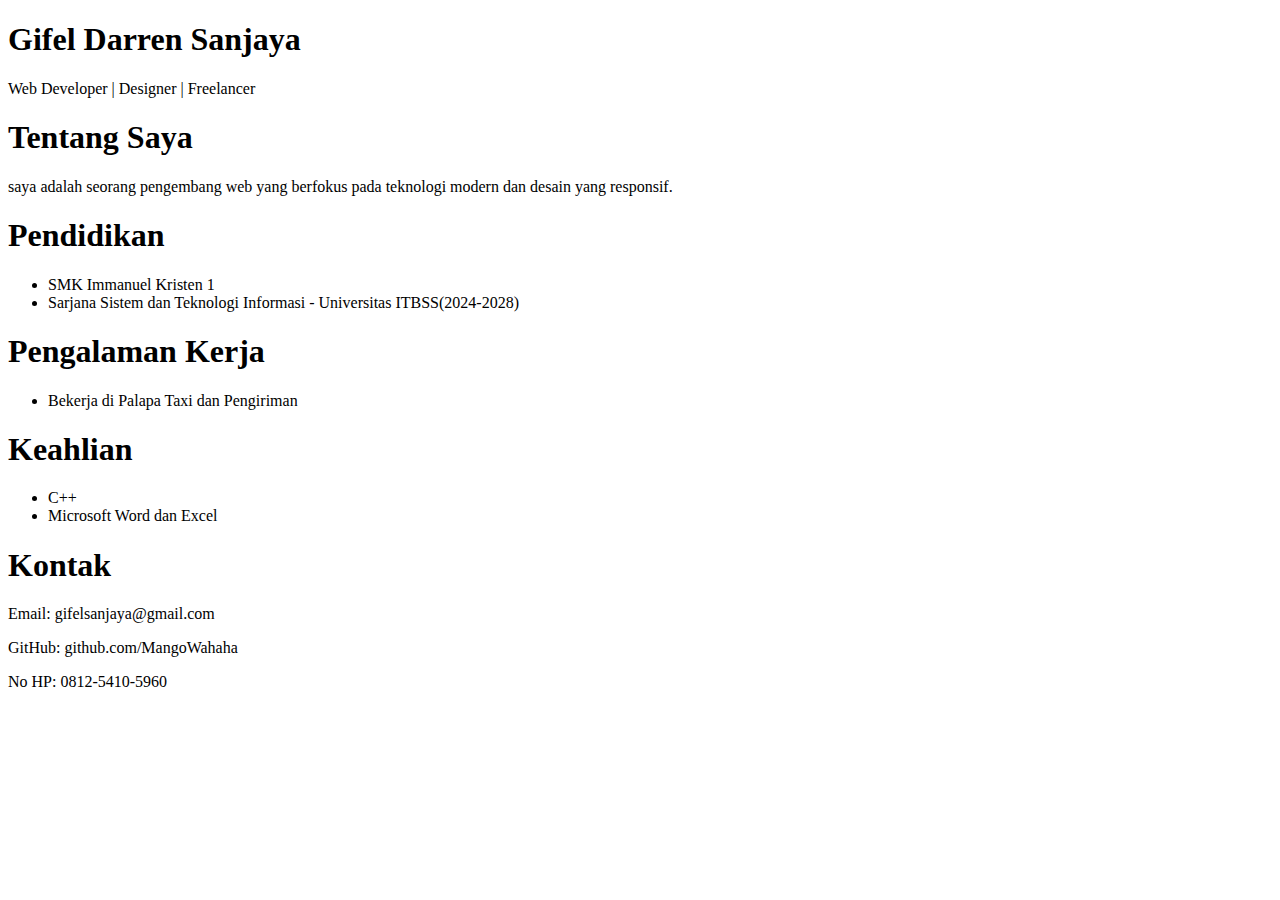
==== index.html @ db484913 "Menambahkan file dan membuat portofolio diri sederhana" ====
<!DOCTYPE html>
<html lang="en">
  <head>
    <meta charset="UTF-8" />
    <meta name="viewport" content="width=device-width, initial-scale=1.0" />
    <title>Latihan-HTML5</title>
  </head>

  <body>
    <section id="nama">
      <h1>Gifel Darren Sanjaya</h1>
      <p>Web Developer | Designer | Freelancer</p>
    </section>

    <section id="tentang-saya">
      <h1>Tentang Saya</h1>
      <p>
        saya adalah seorang pengembang web yang berfokus pada teknologi modern
        dan desain yang responsif.
      </p>
    </section>

    <section id="pendidikan">
      <h1>Pendidikan</h1>
      <ul>
        <li>SMK Immanuel Kristen 1</li>
        <li>Sarjana Sistem dan Teknologi Informasi - Universitas ITBSS(2024-2028)</li>
      </ul>
    </section>
    <section id="pengalaman-kerja">
      <h1>Pengalaman Kerja</h1>
      <ul>
        <li>Bekerja di Palapa Taxi dan Pengiriman</li>
      </ul>
    </section>

    <section id="keahlian">
      <h1>Keahlian</h1>
      <ul>
        <li>C++</li>
        <li>Microsoft Word dan Excel</li>
      </ul>
    </section>

    <section id="kontak">
      <h1>Kontak</h1>
      <p>Email: gifelsanjaya@gmail.com</p>
      <p>GitHub: github.com/MangoWahaha</p>
      <p>No HP: 0812-5410-5960</p>
    </section>
  </body>
</html>
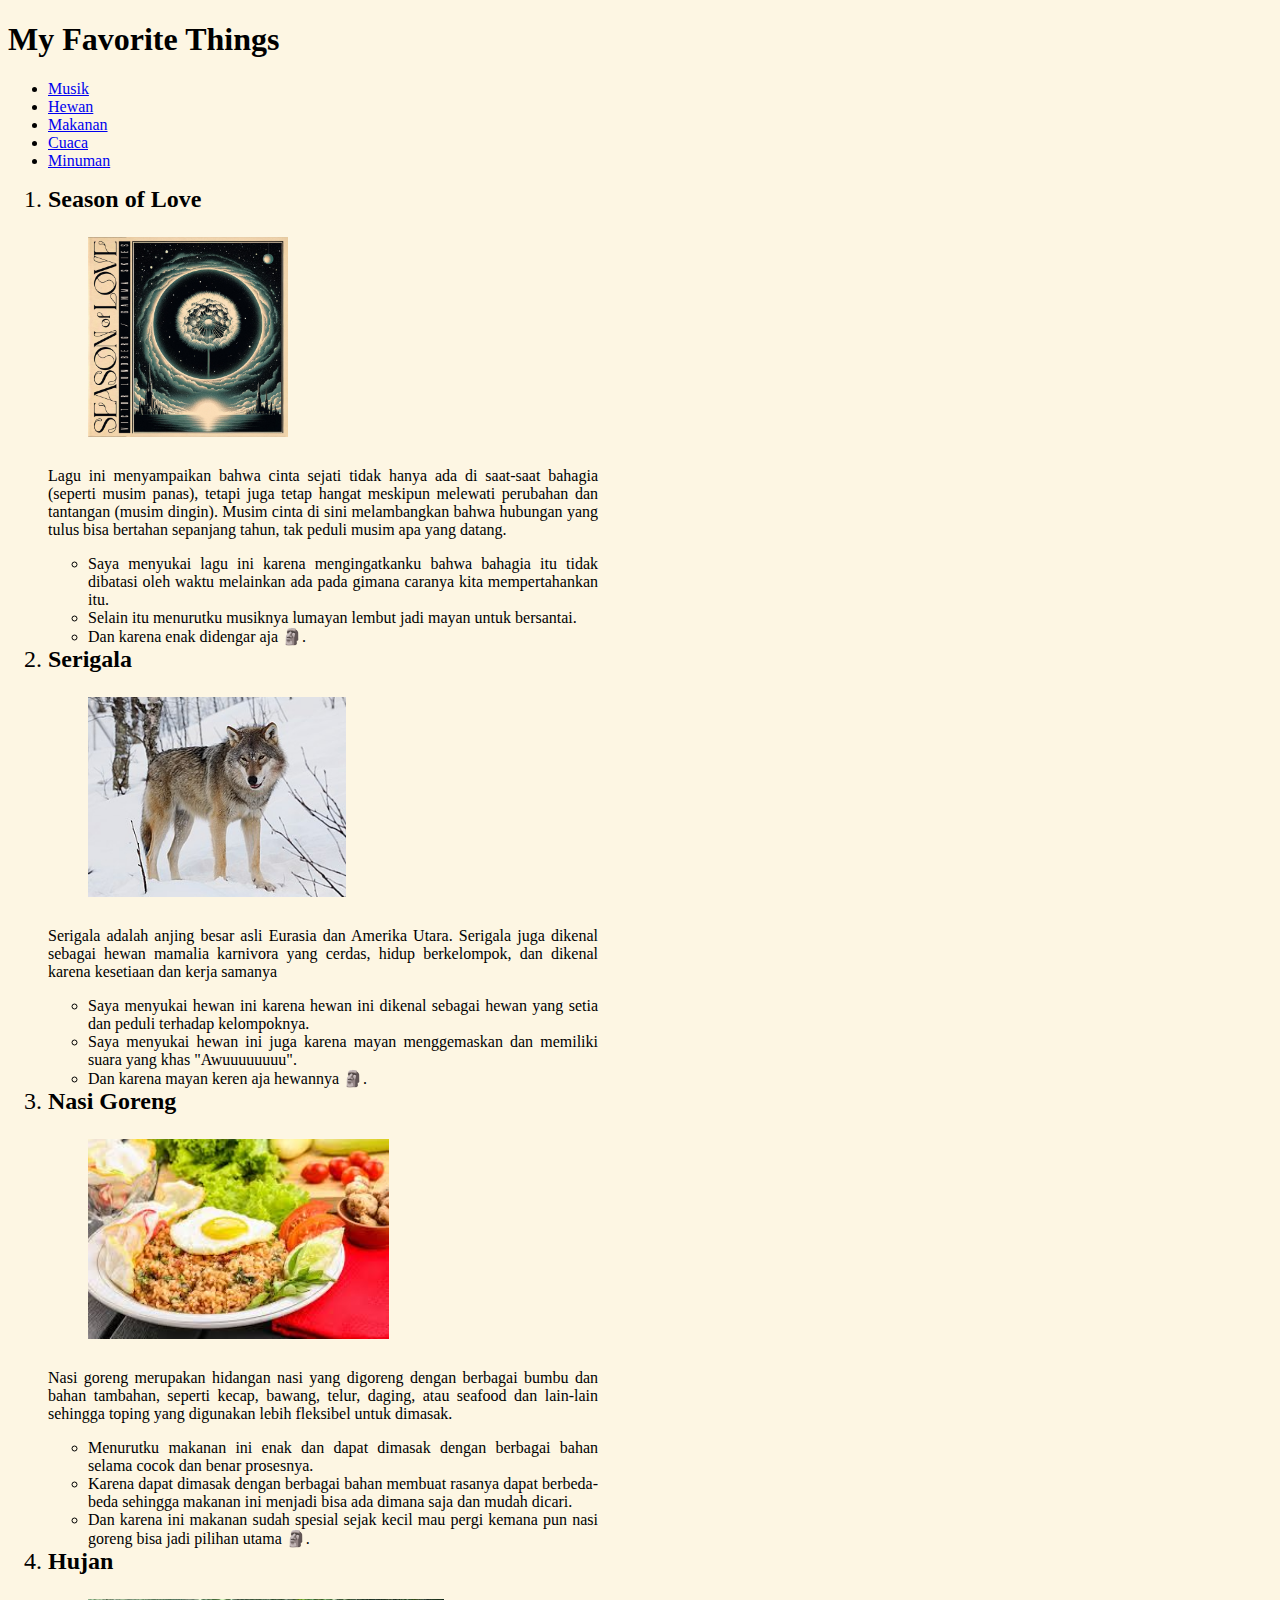
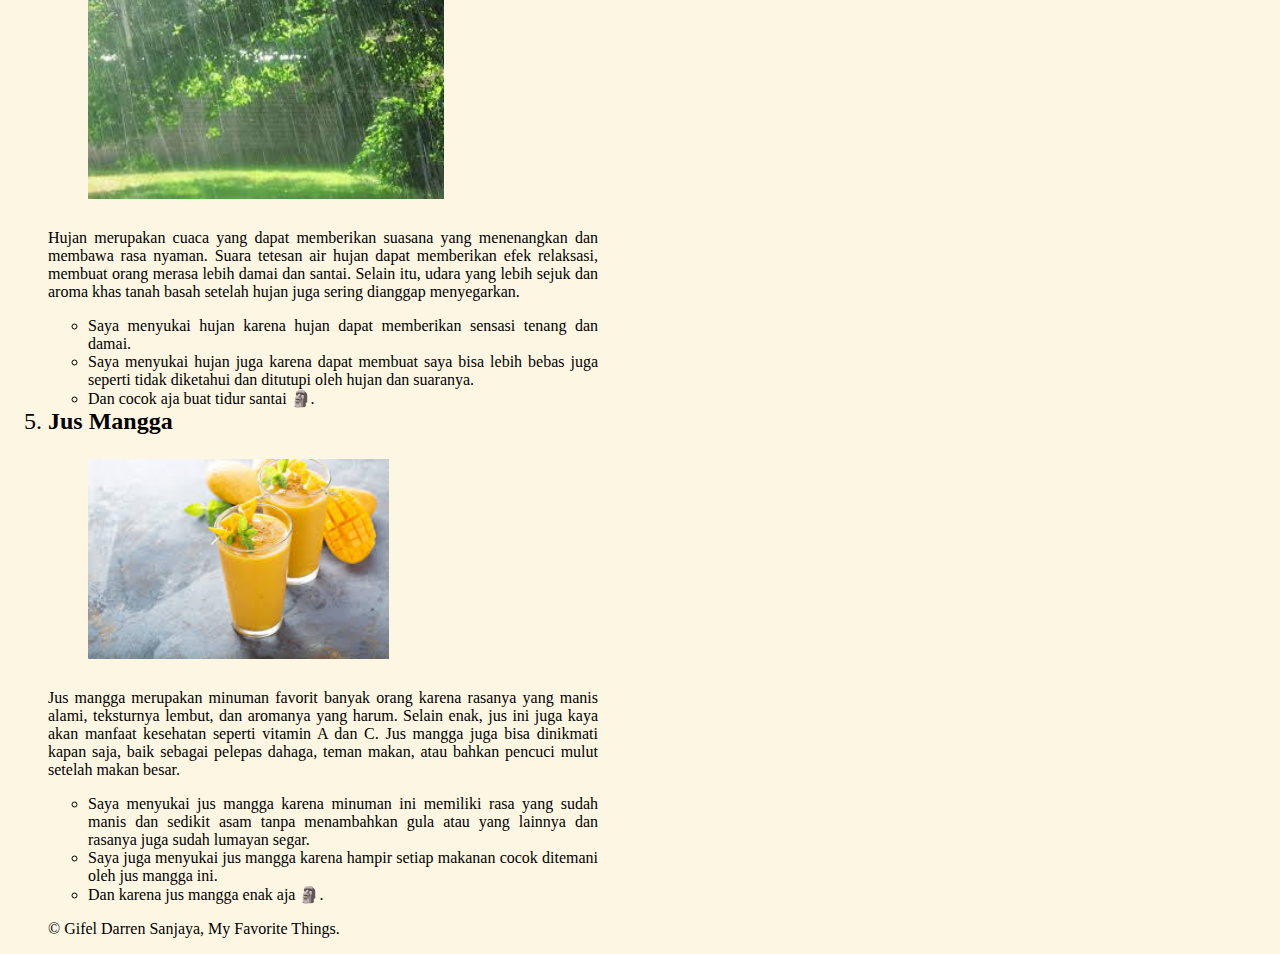
==== commit f0e2b966: "menambahkan file dan menambahkan link kedalam my fovorite thing dan tambahan lainnya seperti alasan" ====
--- a/index.html
+++ b/index.html
@@ -3,50 +3,196 @@
   <head>
     <meta charset="UTF-8" />
     <meta name="viewport" content="width=device-width, initial-scale=1.0" />
-    <title>Latihan-HTML5</title>
+    <title>My Favorite Things</title>
+
+    <!-- Style -->
+    <link rel="stylesheet" href="CSS/styles.css" />
   </head>
 
   <body>
-    <section id="nama">
-      <h1>Gifel Darren Sanjaya</h1>
-      <p>Web Developer | Designer | Freelancer</p>
-    </section>
+    <header>
+      <h1>My Favorite Things</h1>
+      <nav>
+        <ul>
+          <li><a href="#musik">Musik</a></li>
+          <li><a href="#hewan">Hewan</a></li>
+          <li><a href="#makanan">Makanan</a></li>
+          <li><a href="#cuaca">Cuaca</a></li>
+          <li><a href="#minuman">Minuman</a></li>
+        </ul>
+      </nav>
+    </header>
 
-    <section id="tentang-saya">
-      <h1>Tentang Saya</h1>
-      <p>
-        saya adalah seorang pengembang web yang berfokus pada teknologi modern
-        dan desain yang responsif.
-      </p>
-    </section>
+    <ol class="favorite-list">
+      <!-- Musik -->
+      <li id="musik">
+        <section>
+          <strong>Season of Love</strong> <br />
+          <figure>
+            <img
+              src="IMG/Season of Love.jpg"
+              alt="Cover Album Season of Love"
+            />
+            <iframe
+              style="border-radius: 12px"
+              src="https://open.spotify.com/embed/track/37aqm84G0urQfFM1f3fIxi?utm_source=generator"
+              width="30%"
+              height="150"
+              frameborder="0"
+              allowfullscreen=""
+              allow="autoplay; clipboard-write; encrypted-media; fullscreen; picture-in-picture"
+              loading="lazy"
+            ></iframe>
+          </figure>
+          <p>
+            Lagu ini menyampaikan bahwa cinta sejati tidak hanya ada di
+            saat-saat bahagia (seperti musim panas), tetapi juga tetap hangat
+            meskipun melewati perubahan dan tantangan (musim dingin). Musim
+            cinta di sini melambangkan bahwa hubungan yang tulus bisa bertahan
+            sepanjang tahun, tak peduli musim apa yang datang.
+          </p>
+        </section>
+      </li>
 
-    <section id="pendidikan">
-      <h1>Pendidikan</h1>
-      <ul>
-        <li>SMK Immanuel Kristen 1</li>
-        <li>Sarjana Sistem dan Teknologi Informasi - Universitas ITBSS(2024-2028)</li>
+      <!-- Alasan -->
+      <ul id="alasan">
+        <li>
+          Saya menyukai lagu ini karena mengingatkanku bahwa bahagia itu tidak
+          dibatasi oleh waktu melainkan ada pada gimana caranya kita
+          mempertahankan itu.
+        </li>
+        <li>
+          Selain itu menurutku musiknya lumayan lembut jadi mayan untuk
+          bersantai.
+        </li>
+        <li>Dan karena enak didengar aja 🗿.</li>
       </ul>
-    </section>
-    <section id="pengalaman-kerja">
-      <h1>Pengalaman Kerja</h1>
-      <ul>
-        <li>Bekerja di Palapa Taxi dan Pengiriman</li>
+
+      <!-- Hewan -->
+      <li id="hewan">
+        <section>
+          <strong>Serigala</strong> <br />
+          <figure>
+            <img src="IMG/Wolfy.jpg" alt="Wolfy" />
+          </figure>
+          <p>
+            Serigala adalah anjing besar asli Eurasia dan Amerika Utara.
+            Serigala juga dikenal sebagai hewan mamalia karnivora yang cerdas,
+            hidup berkelompok, dan dikenal karena kesetiaan dan kerja samanya
+          </p>
+        </section>
+      </li>
+
+      <!-- Alasan -->
+      <ul id="alasan">
+        <li>
+          Saya menyukai hewan ini karena hewan ini dikenal sebagai hewan yang
+          setia dan peduli terhadap kelompoknya.
+        </li>
+        <li>
+          Saya menyukai hewan ini juga karena mayan menggemaskan dan memiliki
+          suara yang khas "Awuuuuuuuu".
+        </li>
+        <li>Dan karena mayan keren aja hewannya 🗿.</li>
       </ul>
-    </section>
 
-    <section id="keahlian">
-      <h1>Keahlian</h1>
-      <ul>
-        <li>C++</li>
-        <li>Microsoft Word dan Excel</li>
+      <!-- Makanan -->
+      <li id="makanan">
+        <section>
+          <strong>Nasi Goreng</strong> <br />
+          <figure>
+            <img src="IMG/Frice.jpg" alt="Frice" />
+          </figure>
+          <p>
+            Nasi goreng merupakan hidangan nasi yang digoreng dengan berbagai
+            bumbu dan bahan tambahan, seperti kecap, bawang, telur, daging, atau
+            seafood dan lain-lain sehingga toping yang digunakan lebih fleksibel
+            untuk dimasak.
+          </p>
+        </section>
+      </li>
+
+      <!-- Alasan -->
+      <ul id="alasan">
+        <li>
+          Menurutku makanan ini enak dan dapat dimasak dengan berbagai bahan
+          selama cocok dan benar prosesnya.
+        </li>
+        <li>
+          Karena dapat dimasak dengan berbagai bahan membuat rasanya dapat
+          berbeda-beda sehingga makanan ini menjadi bisa ada dimana saja dan
+          mudah dicari.
+        </li>
+        <li>
+          Dan karena ini makanan sudah spesial sejak kecil mau pergi kemana pun
+          nasi goreng bisa jadi pilihan utama 🗿.
+        </li>
       </ul>
-    </section>
 
-    <section id="kontak">
-      <h1>Kontak</h1>
-      <p>Email: gifelsanjaya@gmail.com</p>
-      <p>GitHub: github.com/MangoWahaha</p>
-      <p>No HP: 0812-5410-5960</p>
-    </section>
+      <!-- Cuaca -->
+      <li id="cuaca">
+        <section>
+          <strong>Hujan</strong> <br />
+          <figure>
+            <img src="IMG/Rainy.jpg" alt="Rainy" />
+          </figure>
+          <p>
+            Hujan merupakan cuaca yang dapat memberikan suasana yang menenangkan
+            dan membawa rasa nyaman. Suara tetesan air hujan dapat memberikan
+            efek relaksasi, membuat orang merasa lebih damai dan santai. Selain
+            itu, udara yang lebih sejuk dan aroma khas tanah basah setelah hujan
+            juga sering dianggap menyegarkan.
+          </p>
+        </section>
+      </li>
+
+      <!-- Alasan -->
+      <ul id="alasan">
+        <li>
+          Saya menyukai hujan karena hujan dapat memberikan sensasi tenang dan
+          damai.
+        </li>
+        <li>
+          Saya menyukai hujan juga karena dapat membuat saya bisa lebih bebas
+          juga seperti tidak diketahui dan ditutupi oleh hujan dan suaranya.
+        </li>
+        <li>Dan cocok aja buat tidur santai 🗿.</li>
+      </ul>
+
+      <!-- Minuman -->
+      <li id="minuman">
+        <section>
+          <strong>Jus Mangga</strong> <br />
+          <figure>
+            <img src="IMG/Manggoist.jpg" alt="Manggoist" />
+          </figure>
+          <p>
+            Jus mangga merupakan minuman favorit banyak orang karena rasanya
+            yang manis alami, teksturnya lembut, dan aromanya yang harum. Selain
+            enak, jus ini juga kaya akan manfaat kesehatan seperti vitamin A dan
+            C. Jus mangga juga bisa dinikmati kapan saja, baik sebagai pelepas
+            dahaga, teman makan, atau bahkan pencuci mulut setelah makan besar.
+          </p>
+        </section>
+      </li>
+
+      <!-- Alasan -->
+      <ul id="alasan">
+        <li>
+          Saya menyukai jus mangga karena minuman ini memiliki rasa yang sudah
+          manis dan sedikit asam tanpa menambahkan gula atau yang lainnya dan
+          rasanya juga sudah lumayan segar.
+        </li>
+        <li>
+          Saya juga menyukai jus mangga karena hampir setiap makanan cocok
+          ditemani oleh jus mangga ini.
+        </li>
+        <li>Dan karena jus mangga enak aja 🗿.</li>
+      </ul>
+
+      <footer>
+        <p>&copy; Gifel Darren Sanjaya, My Favorite Things.</p>
+      </footer>
+    </ol>
   </body>
 </html>
--- a/CSS/styles.css
+++ b/CSS/styles.css
@@ -0,0 +1,23 @@
+body {
+    background-color: #FDF6E3;
+}
+
+.favorite-list li {
+  font-size: 1.5rem;
+}
+
+.favorite-list img {
+  height: 200px;
+}
+
+.favorite-list p {
+  font-size: medium;
+  width: 550px;
+  text-align: justify;
+}
+
+.favorite-list ul li {
+  font-size: medium;
+  width: 510px;
+  text-align: justify;
+}
